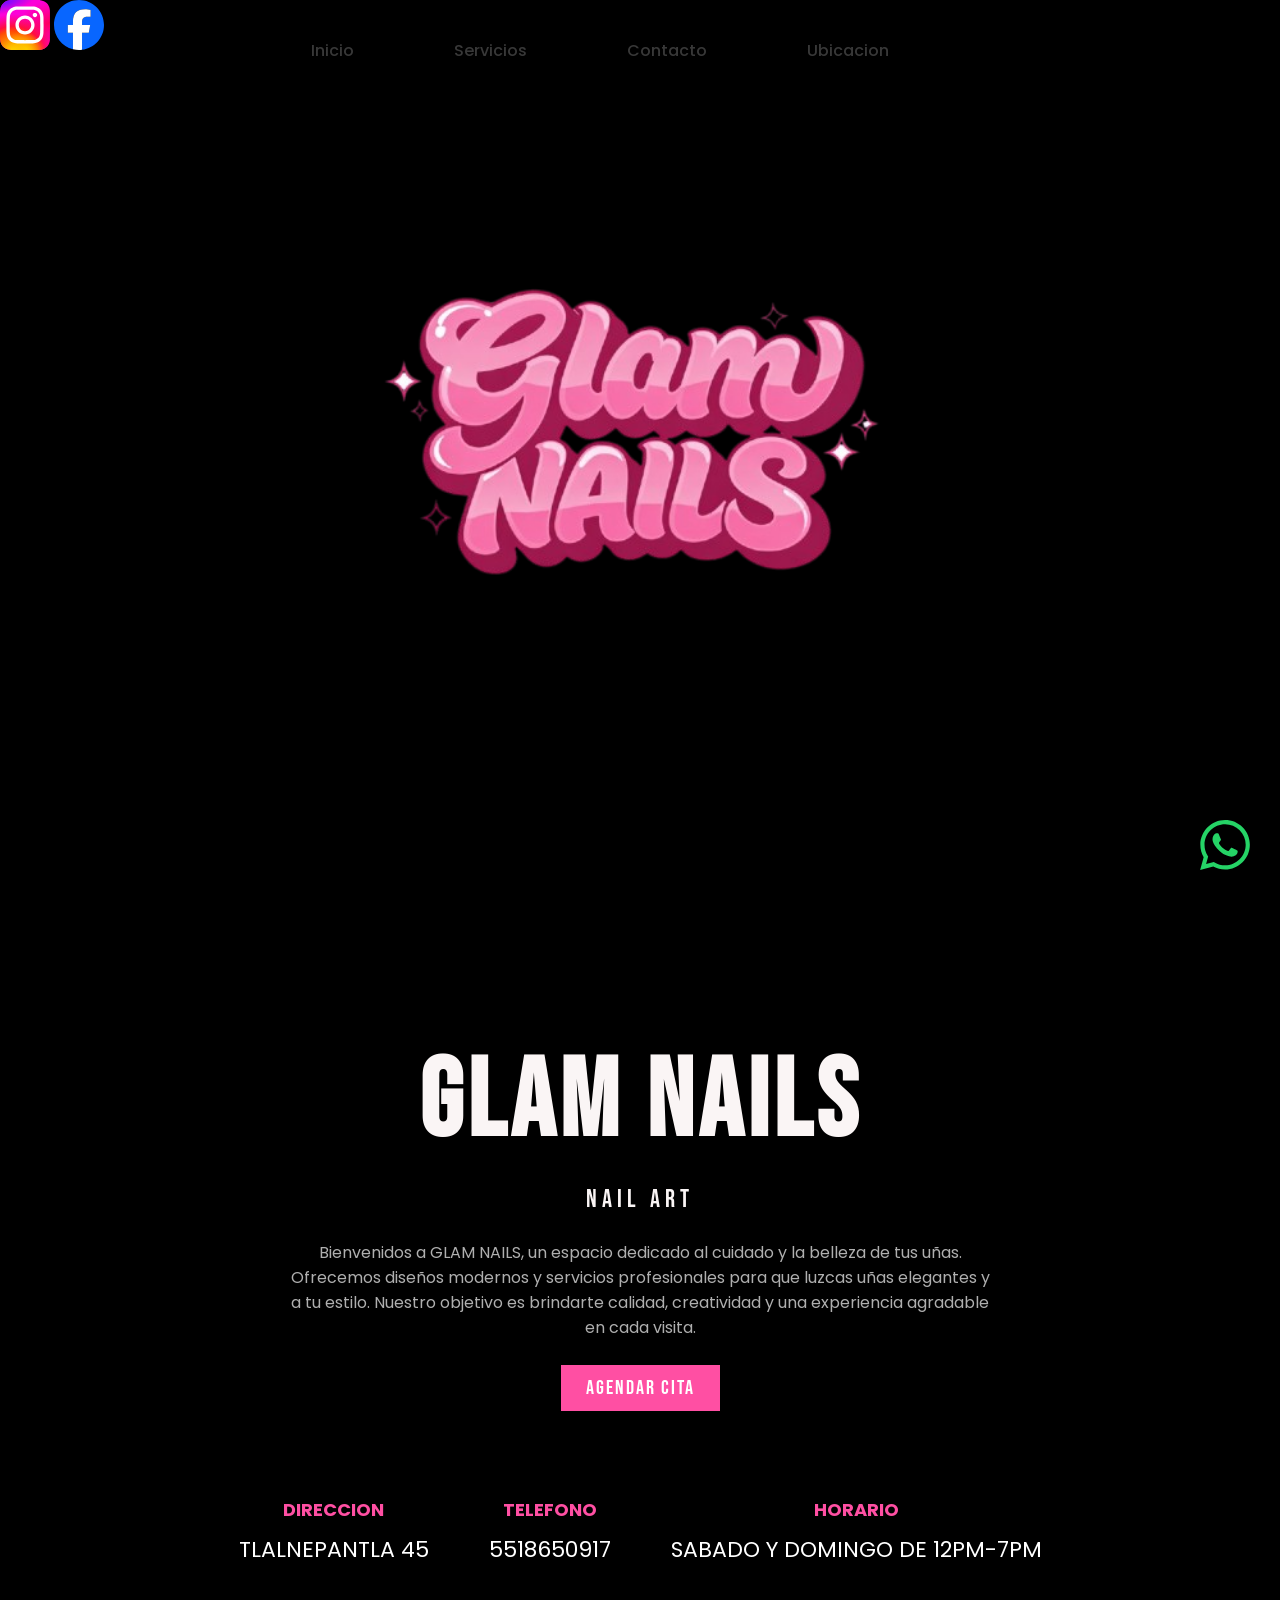
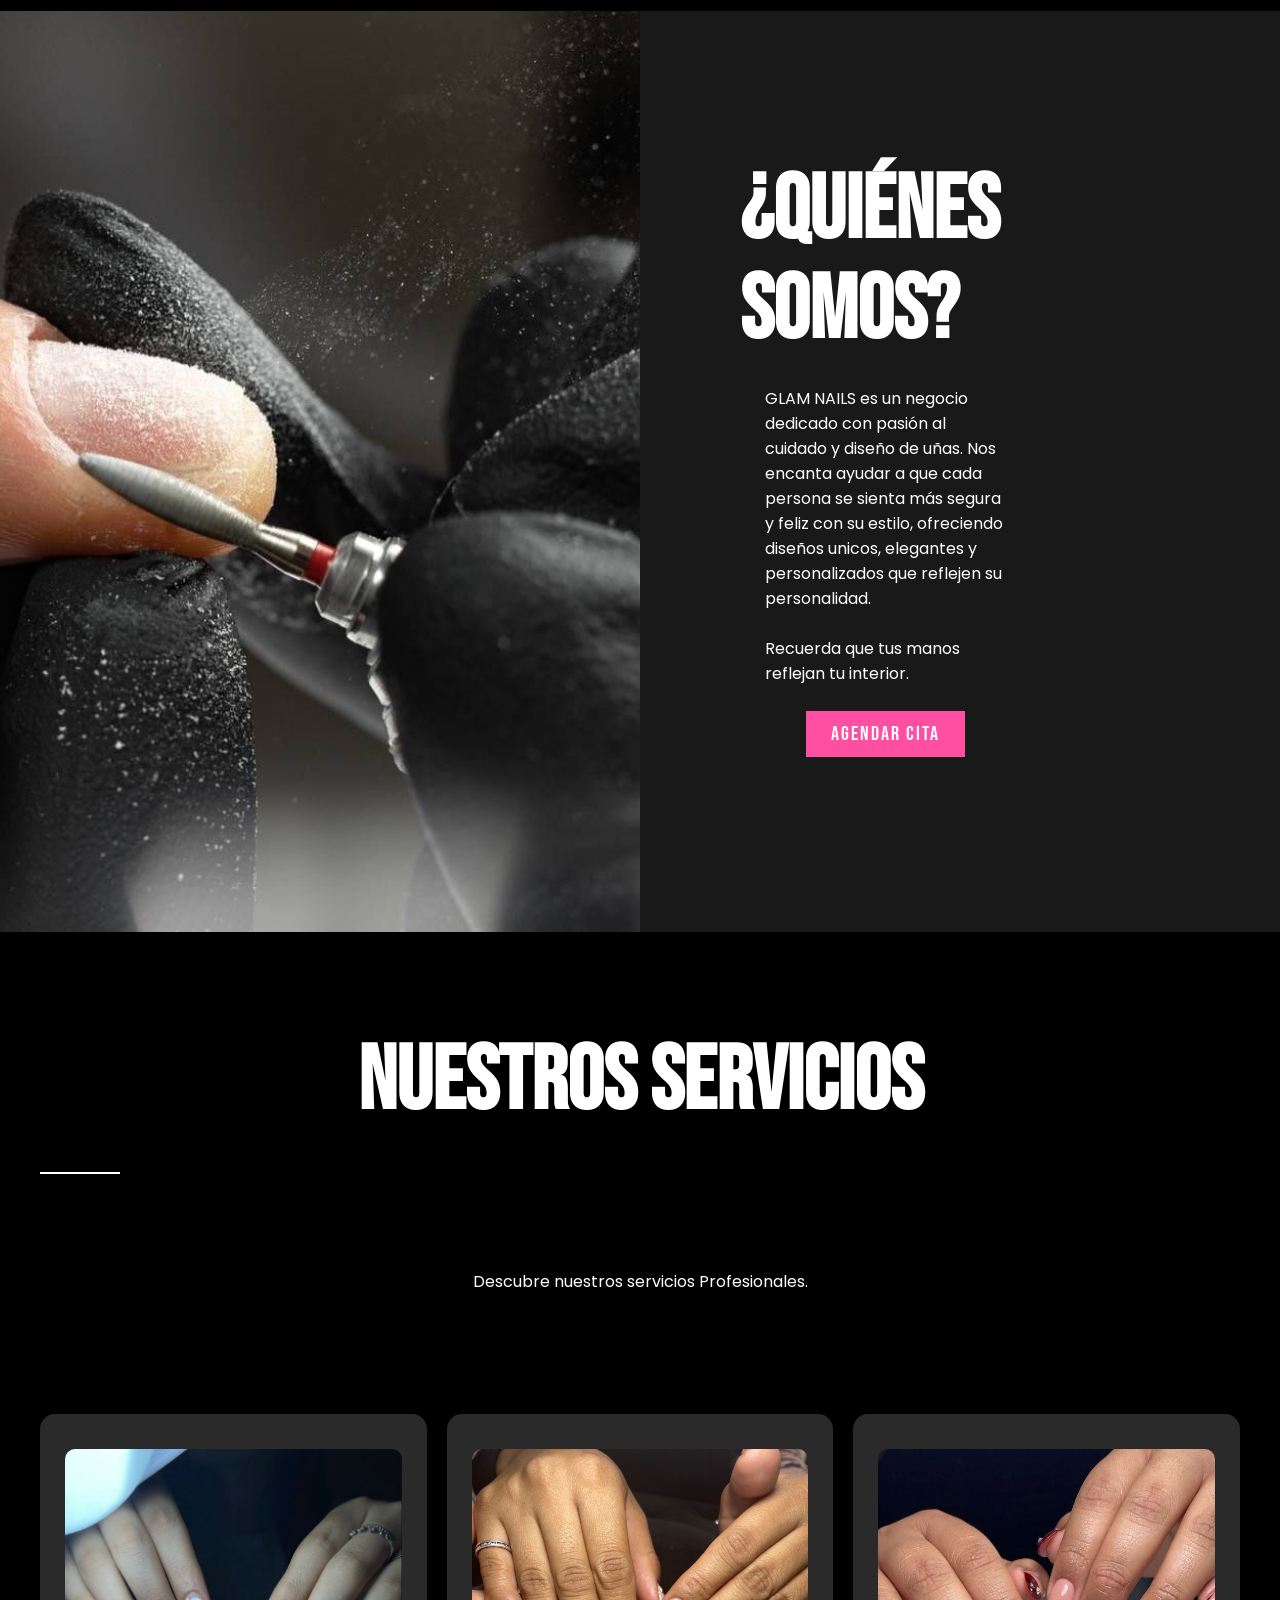
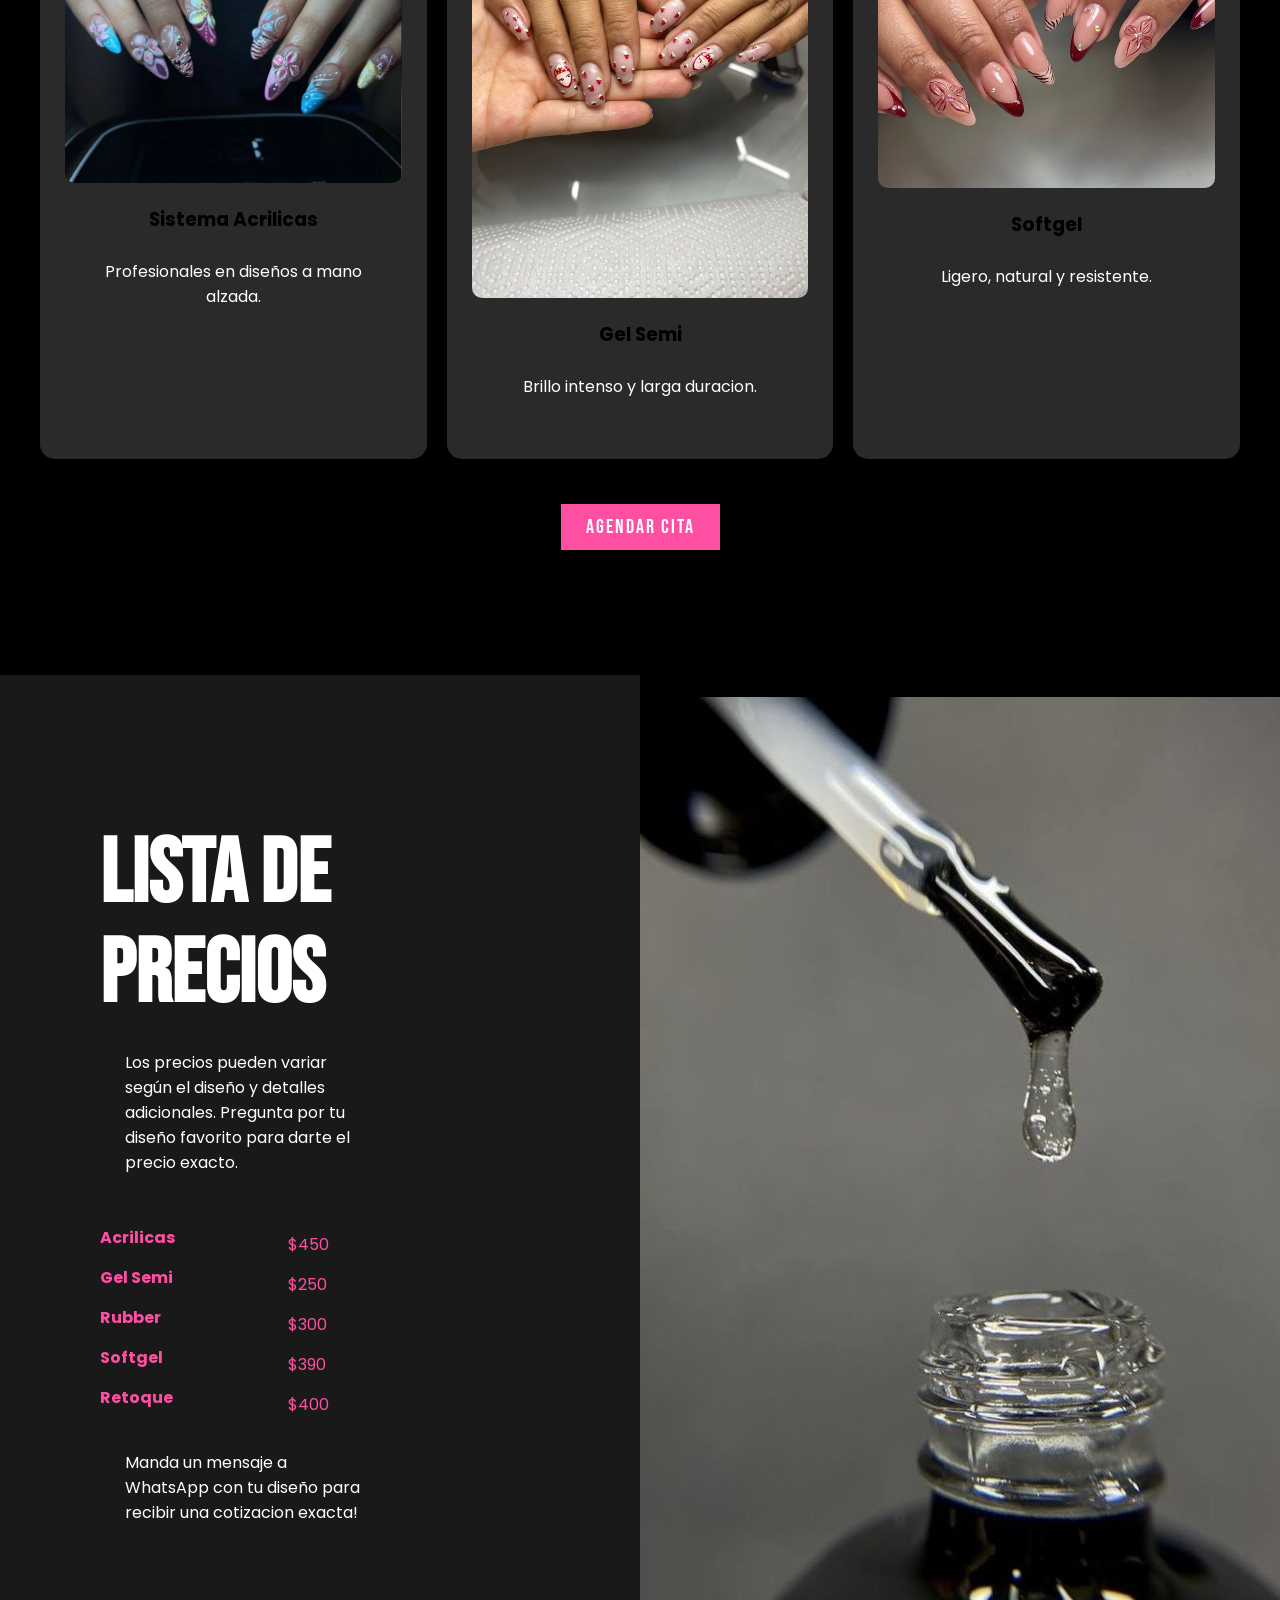
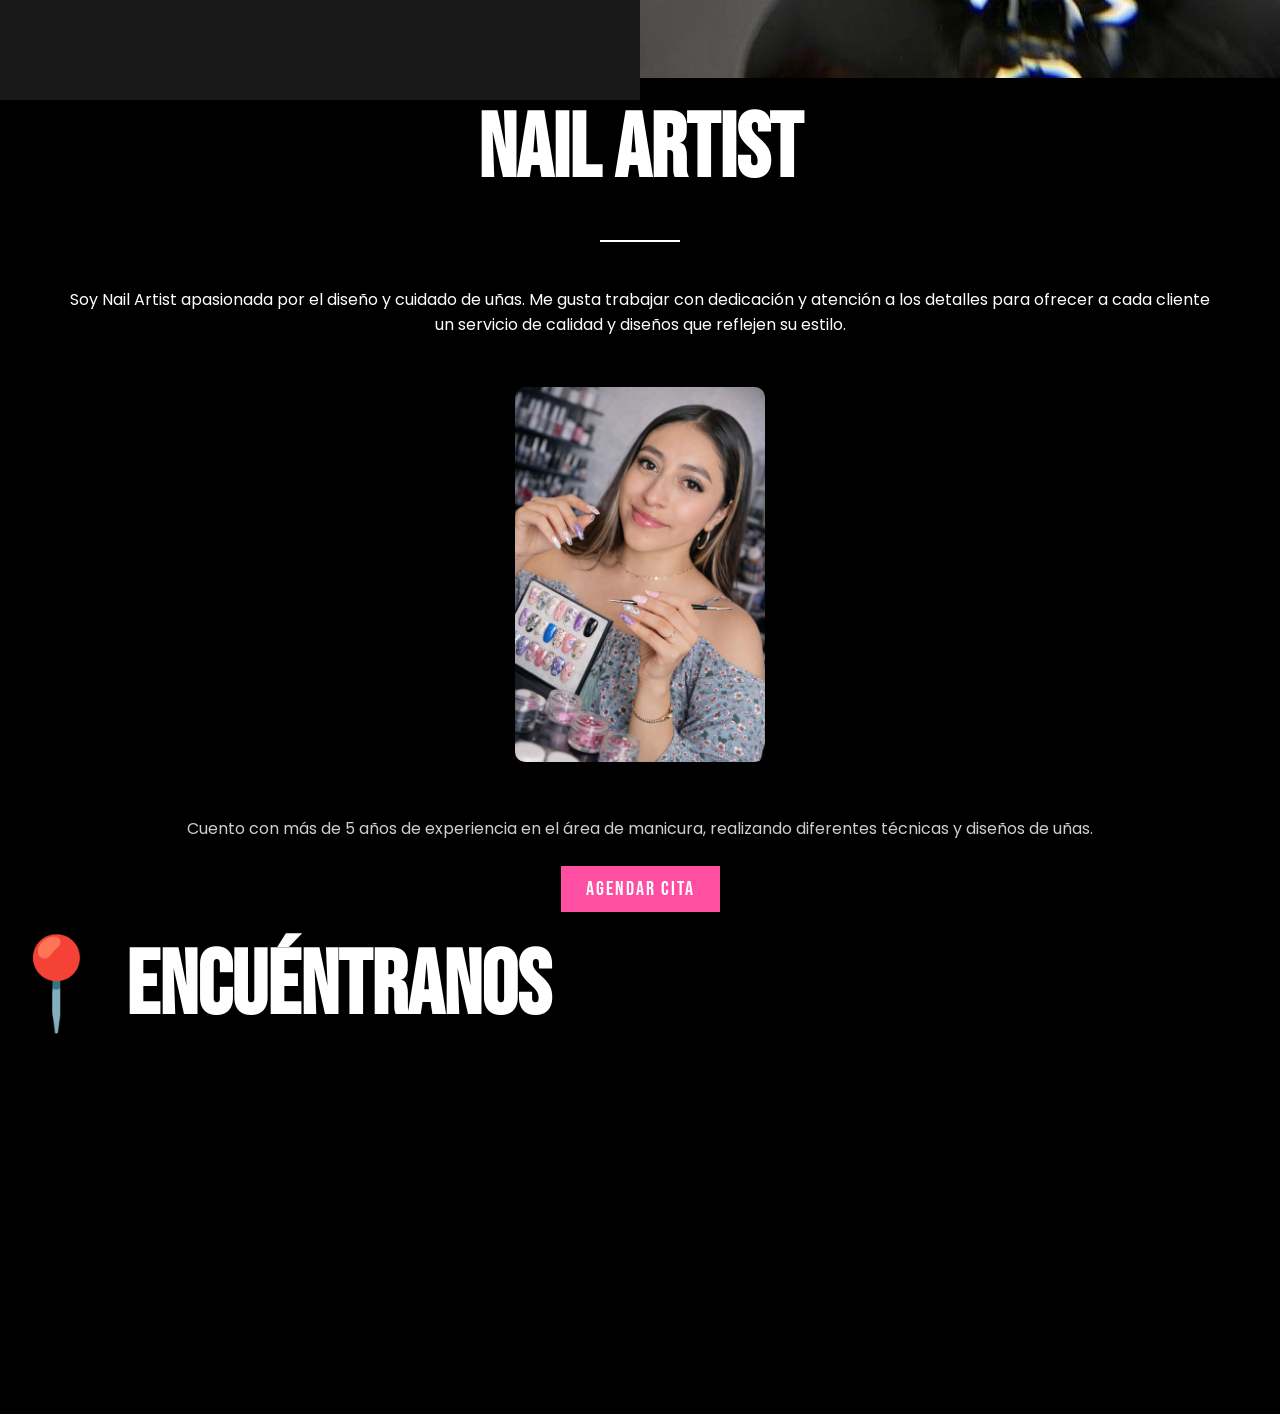
==== index.html @ a29d0cd9 "Add files via upload" ====
<!DOCTYPE html>
<html lang="es">
<head>
    <meta name="viewport" content="width=device-width, initial-scale=1.0">
    <meta charset="UTF-8">
    <meta http-equiv="X-UA-Compatible" content="IE=edge">
    <meta name="viewport" content="width=device-width, initial-scale=1.0">
    <title>GLAM NAILS</title>
    <link rel="stylesheet" href="style.css">
</head>
<body>

    <div class="redes-sociales">
    <a href="https://wa.me/525518650917?text=Hola%20quiero%20agendar%20cita" target="_blank">
        <svg fill="none" viewBox="0 0 360 362" width="50" height="50"><path fill="#25D366" fill-rule="evenodd" d="M307.546 52.566C273.709 18.684 228.706.017 180.756 0 81.951 0 1.538 80.404 1.504 179.235c-.017 31.594 8.242 62.432 23.928 89.609L0 361.736l95.024-24.925c26.179 14.285 55.659 21.805 85.655 21.814h.077c98.788 0 179.21-80.413 179.244-179.244.017-47.898-18.608-92.926-52.454-126.807v-.008Zm-126.79 275.788h-.06c-26.73-.008-52.952-7.194-75.831-20.765l-5.44-3.231-56.391 14.791 15.05-54.981-3.542-5.638c-14.912-23.721-22.793-51.139-22.776-79.286.035-82.14 66.867-148.973 149.051-148.973 39.793.017 77.198 15.53 105.328 43.695 28.131 28.157 43.61 65.596 43.593 105.398-.035 82.149-66.867 148.982-148.982 148.982v.008Zm81.719-111.577c-4.478-2.243-26.497-13.073-30.606-14.568-4.108-1.496-7.09-2.243-10.073 2.243-2.982 4.487-11.568 14.577-14.181 17.559-2.613 2.991-5.226 3.361-9.704 1.117-4.477-2.243-18.908-6.97-36.02-22.226-13.313-11.878-22.304-26.54-24.916-31.027-2.613-4.486-.275-6.91 1.959-9.136 2.011-2.011 4.478-5.234 6.721-7.847 2.244-2.613 2.983-4.486 4.478-7.469 1.496-2.991.748-5.603-.369-7.847-1.118-2.243-10.073-24.289-13.812-33.253-3.636-8.732-7.331-7.546-10.073-7.692-2.613-.13-5.595-.155-8.586-.155-2.991 0-7.839 1.118-11.947 5.604-4.108 4.486-15.677 15.324-15.677 37.361s16.047 43.344 18.29 46.335c2.243 2.991 31.585 48.225 76.51 67.632 10.684 4.615 19.029 7.374 25.535 9.437 10.727 3.412 20.49 2.931 28.208 1.779 8.604-1.289 26.498-10.838 30.228-21.298 3.73-10.46 3.73-19.433 2.613-21.298-1.117-1.865-4.108-2.991-8.586-5.234l.008-.017Z" clip-rule="evenodd"/></svg>
    </a>

<a href="https://www.instagram.com/glam.nails.bg/" target="_blank"> 
 <img src="instagram-icon.svg"alt="instagram" width="50px">
</a>

<a href="https://www.facebook.com/ByKarenbg" target="_blank">
    <img src="facebook-icon.svg" alt="facebook" width="50px">
</a>

</div>
    <header class="header" id="Inicio">

        <div class="menu container">

            <input type="checkbox" id="menu">
            <label for="menu" class="menu-label">
                 <img src="images/logokaren-removebg-preview.png" class="menu-icono" alt="menu">
            </label>
            <nav class="navbar">
         <ul>
             <li><a href="#Inicio">Inicio</a></li>
             <li><a href="#Servicios">Servicios</a></li>
             <li><a href="#Contacto">Contacto</a></li>
             <li><a href="#Ubicacion">Ubicacion</a></li>
         </ul>
    </nav>

</div>
</header>


        <div class="header-content container">
            <div class="header-txt">
             <h1> Glam Nails</h1>
             <span>Nail Art</span>
            <p>
                Bienvenidos a GLAM NAILS, un espacio dedicado al cuidado y la belleza de tus uñas. Ofrecemos diseños modernos y servicios profesionales para que luzcas uñas elegantes y a tu estilo. Nuestro objetivo es brindarte calidad, creatividad y una experiencia agradable en cada visita.
            </p>
           <a href="https://calendar.google.com/calendar/appointments/schedules/AcZssZ2-sfRr9LfxXzOxeEO2Qll8eMRjJ5p5fRqINnzmx35LXAB1HRcWh-mxhtF6InoUDEWgJ13DceYd?gv=true"
target="_blank"
class="btn-1">
Agendar cita
</a>

</a> 


        </div>
        <div class="header-info" >
        <div class="header-dir">
            <h3>Direccion</h3>
            <p>Tlalnepantla 45</p>
        </div>

        <div class="header-dir">
            <h3>Telefono</h3>
            <p>5518650917</p>
        </div>

        <div class="header-dir">
            <h3>Horario</h3>
            <p>Sabado y Domingo de 12pm-7pm</p>

        </div>
    </div>
</div>
</header>  


     <section class="Welcome">

        <div class="Welcome-1"></div>

         <div class="Welcome-2">

            <h2> ¿Quiénes somos?</h2>

            <p class="b1">
             GLAM NAILS es un negocio dedicado con pasión al cuidado y diseño de uñas. Nos encanta ayudar a que cada persona se sienta más segura y feliz con su estilo, ofreciendo diseños unicos, elegantes y personalizados

que reflejen su personalidad.
            </p>

            <p>
                Recuerda que tus manos reflejan tu interior.
            </p>

    <a href="https://calendar.google.com/calendar/appointments/schedules/AcZssZ2-sfRr9LfxXzOxeEO2Qll8eMRjJ5p5fRqINnzmx35LXAB1HRcWh-mxhtF6InoUDEWgJ13DceYd?gv=true"
target="_blank"
class="btn-1">
Agendar cita
</a>

    </div>

</section >


    <main class="services container" id="Servicios">

        <div class="services-txt">
            <h2>Nuestros servicios</h2>
            <hr>
            <p>
                Descubre nuestros servicios Profesionales.
            </p>
        </div>

         <div class="services-group">

             <div class="services-1">

                <img src="images/Acrilicas.jpeg" alt="Acrilicas">
                <h3>Sistema Acrilicas</h3>
                <p>
                    Profesionales en diseños a mano alzada.
                </p>
               

             </div> 

             <div class="services-2">

                <img src="images/gelsemi.jpeg" alt="Gel Semi">
                <h3>Gel Semi</h3>
                <p>
                 Brillo intenso y larga duracion.
                </p>
                

             </div> 

             <div class="services-3">

                <img src="images/softgel.jpeg" alt="Softgel">
                <h3>Softgel</h3>
                <p>
                    Ligero, natural y resistente.
                </p>
                

             </div> 
        </div>
 <a href="https://calendar.google.com/calendar/appointments/schedules/AcZssZ2-sfRr9LfxXzOxeEO2Qll8eMRjJ5p5fRqINnzmx35LXAB1HRcWh-mxhtF6InoUDEWgJ13DceYd?gv=true"
target="_blank"
class="btn-1">
Agendar cita
</a>



</main>


    <section class="prices">

        <div class="prices-1">
            <h2>Lista de Precios</h2>
            <p>
                Los precios pueden variar según el diseño y detalles adicionales. Pregunta por tu diseño favorito para darte el precio exacto.
            </p>

            <table>
                <tbody>
                    <tr>
                        <th>Acrilicas</th>
                        <td> $450 </td>
                    </tr>
                    <tr>
                        <th>Gel Semi</th>
                        <td> $250 </td>
                    </tr>
                    <tr>
                        <th>Rubber</th>
                        <td> $300 </td>
                    </tr>
                    <tr>
                        <th>Softgel</th>
                        <td> $390 </td>
                    </tr>
                    <tr>
                        <th>Retoque</th>
                        <td> $400 </td>
                    </tr>
                </tbody>
            </table>
           <p> Manda un mensaje a WhatsApp con tu diseño para recibir una cotizacion exacta!</p>
        </div>

        <div class="prices-2"></div>

   </section>



     <section class="Personal container">
      <div class="personal-txt" id="Ubicacion">
         <h2>Nail Artist</h2>
         <hr>
         <p>
            Soy Nail Artist apasionada por el diseño y cuidado de uñas. Me gusta trabajar con dedicación y atención a los detalles para ofrecer a cada cliente un servicio de calidad y diseños que reflejen su estilo.
         </p>

      </div>

      <div class="Nail-Artist-group">

         <div class="personal-1">
            <img src="images/Karen.jpeg" alt="">
            <h3>Lorem</h3>
            <p>
                Cuento con más de 5 años de experiencia en el área de manicura, realizando diferentes técnicas y diseños de uñas.
            </p>
         </div> 
      
      <a href="https://calendar.google.com/calendar/appointments/schedules/AcZssZ2-sfRr9LfxXzOxeEO2Qll8eMRjJ5p5fRqINnzmx35LXAB1HRcWh-mxhtF6InoUDEWgJ13DceYd?gv=true"
target="_blank"
class="btn-1">
Agendar cita
</a>

 
   </section id="Ubicacion">
<h2>📍 Encuéntranos</h2>

<div class="mapa">

<iframe
src="https://www.google.com/maps/embed?pb=!1m18!1m12!1m3!1d15042.083638012364!2d-99.12363564309213!3d19.519237389068547!2m3!1f0!2f0!3f0!3m2!1i1024!2i768!4f13.1!3m3!1m2!1s0x85d1f9f9bc04bc7f%3A0xda1fd783da641ef7!2sCafe%20Internet%20Pineaple!5e0!3m2!1ses!2smx!4v1779151618064!5m2!1ses!2smx"
width="100%"
height="300"
style="border:0; border-radius:15px;"
allowfullscreen=""
loading="lazy"
referrerpolicy="no-referrer-when-downgrade">
</iframe>

</div>
</div>
   
            Sigue mis Redes Sociales
        </p>   
     </div>
   </footer>



</body>
</html>
---- style.css ----
@import url('https://fonts.googleapis.com/css2?family=Poppins:wght@400;500;600;700;800&display=swap');
@import url('https://fonts.googleapis.com/css2?family=Bebas+Neue&display=swap');

/* font-family: "Bebas Neue", cursive;*/

    svg{
        position: fixed;
        bottom: 30px;
        right: 30px;
        transition: .3s ease;
        z-index: 2000;

    }
    svg:hover{
        transform: translateY(-4px);


    }
    .redes-sociales img{
    position: relative;
    z-index: 3000;
    cursor: pointer;
}



.menu {
    position: fixed;
    top: 0;
    left: 0;
    width: 100%;
    background: transparent; 
    display: flex;
    justify-content: center;
    align-items: center;
    padding: 20px 0px;
    z-index: 1000;
}


.logo {
    font-size: 24px;
    font-weight: 800;
    color: #ffd700;
    text-transform: uppercase;
}


.navbar ul {
    display: flex;
    gap: 30px;
}


.navbar ul li a {
    color: #7777;
    text-decoration: none;
    margin: 0 15px;
    font-weight: 500;
    transition: 0.3s;
}


.navbar ul li a:hover {
    color: #ff4fa3;
    color:#ff4fa3
}


*{
  margin: 0;
  padding: 0;
  box-sizing: border-box;
  text-decoration: none;
  list-style: none;
}

body {
  font-family: "Poppins", sans-serif;
  background-color: #000000
 

}

.container {
    max-width: 1200px;
    margin: 0 auto;
}

.header {
    margin-top: 80px;
    position: relative;
    background-image: url(images/logokaren-removebg-preview.png);
    background-position: center top;
    background-repeat: no-repeat;
    background-size: 50%;
    min-height: 100vh;
    display: flex;
    align-items: center;

    /* ANIMACIÓN */
    transition: background-size 0.5s ease;
}

/* EFECTO AL PASAR EL MOUSE */
.header:hover {
    background-size: 55%;
}

/* EFECTO PARA IMÁGENES */
.header img {
    transition: transform 0.4s ease;
}

.header img:hover {
    transform: scale(1.05);
}


.menu .navbar ul li {
    padding: 18px 20px;
    color: #f4f6fa;
    display: block;
}


#menu {
    display: none;
}

.menu-icono {
    width: 25px;
}

.menu label {
    cursor: pointer;
    display: none;
}

.header-info {
    display: flex;
    justify-content: center;
    gap: 60px;
    padding: 40px 20px;
    text-align: center;
}



.header-dir h3 {
    color: #ff4fa3;
    font-size: 18px;
    margin-bottom: 10px;
    text-transform: uppercase;
}

.header-txt {
    text-align: center;
    margin-bottom: 45px;
}

.header-txt h1, 
.header-txt span,
.header-txt h3 {
    font-size:110px;
    letter-spacing: 5px;
    text-transform:uppercase ;
    font-family: "Bebas Neue", cursive;
    color: rgb(250, 245, 245);
    margin-bottom: 15px;
}

.header-txt span {
    font-size: 25px;
}

.header-txt p {
    color: #afafaf;
    padding: 0 250px;
    margin: 25px 0;
}

.btn-1 {
    display: block;
    width: fit-content;
    margin: 25px auto;
    padding: 11px 25px;
    background-color: #ff4fa3;
    color: #FFFFFF;
    text-transform: uppercase;
    letter-spacing: 2px;
    font-size: 20px;
    font-family: 'Bebas Neue', cursive;
    border: 0;
}

.btn-1:hover {
    background-color: #ff4fa3;
}

/* BOTON AGENDAR CITA */

.btn-glam{
display:inline-block;
padding:14px 30px;
background:linear-gradient(45deg,#ff4da6,#ff99cc);
color:white;
font-size:18px;
font-weight:bold;
text-decoration:none;
border-radius:30px;
box-shadow:0 5px 15px rgba(255,0,128,0.4);
transition:all 0.3s ease;
}

.btn-glam:hover{
transform:scale(1.08);
box-shadow:0 8px 20px rgba(255,0,128,0.6);
}


.header-dir {
   color: white;
    text-align: center
  
}


.header-dir p {
    font-size: 22px;
    color: #FFFFFF;
    text-transform: uppercase;
    margin: 5px 0;
}

.Welcome {
    display: flex;
}

.Welcome-1 {
    background-image: url(images/manicure.jpg);
    background-position: center center;
    background-repeat: no-repeat;
    background-size: cover;
    width: 50%;

}

.Welcome-2{
    width: 50%;
    padding: 150px 250px 150px 100px;
    background-color: #191919; 
}

h2 {
    font-size: 90px;
    line-height: 100px;
    color: #FFFFFF;
    text-transform:uppercase; 
    font-family: "Bebas Neue", cursive;
    margin-bottom: 20px;
    
}

p{
    font-size: 16px;
    color: #FFFFFF;
    margin: 25px;
}
.b1 {
    color: #FFFFFF;
}

.services {
    padding: 100px 0;
    text-align: center;
}

.services-txt{
    display: flex;
    flex-direction:column;
}

hr{
    border: 1px solid #FFFFFF;
    width: 80px;
    margin: 20px 0;
}

.services-txt p{
    padding: 50px 150px;
}

.services-group {
    display: flex;
    justify-content: space-between;
    gap: 20px;
    margin: 45px 0;
}

.services-1,
.services-2,
.services-3 {
    background-color: #2a2a2a;
    padding: 35px 25px;
    border-radius: 15px;
    flex: 1;
}

.services-1 img,
.services-2 img,
.services-3 img{
    width: 100%;
    border-radius: 10px;
    margin-bottom: 15px;
    transition: transform 0.4s ease;
}

.services-1  img:hover,
.services-2 img:hover,
.services-3 img:hover{
    transform: scale(1.08);
}   
   

.services-1 a,
.services-2 a,
.services-3 a {
    color: #FFFFFF;
    font-size: 16px;
}

.prices{
    display: flex;
}

.prices-1{
    width: 50%;
    padding: 150px 250px 150px 100px;
    background-color: #191919;
}

table {
    margin: 50px 0;
    width: 100%;
    text-align: left;
    border-collapse: collapse;
    margin-bottom: 20px;
}

th {
    color: #ff4fa3;
    padding-bottom: 15px;
}

td{
    color: #ff4fa3;
}
.prices-2{
    background-image: url(images/top.jpg);
    background-position: center center;
    background-repeat: no-repeat;
    width: 50%;
}

.personal{
    padding:  100px 0;
    text-align: center;
}

.personal-txt{
    display: flex;
    flex-direction: column;
    align-items: center;
    text-align: center;
    margin-bottom: 25px;
}

.personal-1 img{
    display: block;
    margin: 0 auto;
    width: 250px;
    border-radius: 10px;
    transition: transform 0.4s ease;
}

personal-1 img:hover{
    transform: scale(1.1);
}

.personal-1 p{
    padding: 0 50px;
    text-align: center;
    color: #cfcfcf;
    line-height: 1.6;
}

.footer-bg{
    background-image: url(images/fondo.jpg);
    background-position: center center;
    background-repeat: no-repeat;
    background-size: cover;
    text-align: center;
    padding: 100px 0;
}

.form{
    display: flex;
    flex-direction: column;
    align-items: center;
}

.campo-1{
    margin-bottom: 15px;
}

.campo {
    margin: 5px;
    padding: 20px 15px;
    width: 250px;
    background-color: #191919;
    border: 1px solid #afafaf;
    outline: none;
    border-radius: 10px;
    color: #FFFFFF;
    font-size: 14px;
}

textarea{
    width: 520px !important;
}

.footer-txt{
    text-align: center;
    padding: 10px;
    background-color: #1f1f1f;
}
@media(max-width:991px) {
    .menu{
        padding: 20px;
    }
    .menu label {
        display: initial;
    }
    .menu .navbar{
        position: absolute;
        top: 100%;
        left: 0;
        right: 0;
        background-color: #191919;
        display: none;
    }

    .menu .navbar ul li {
        width: 100%;
    }
#menu:checked~ .navbar{
    display: initial;
}

.header{
    min-height: 0;
}

.header-content {
    padding: 80px 30px 50px 30px;
}
.header-txt{
    margin-bottom: 15px;
}

.header-txt h1 {
    font-size: 90px;
}

.header-txt p {
    padding: 0;
    margin: 15px 0;
}

.header-dir{
    flex-direction: column;
}
.dir p{
    font-size: 18px;
}

.Welcome{
    flex-direction: column;
}
.Welcome-1{
    display: none;
}
.Welcome-2{
    width: 100%;
    padding: 30px;
    text-align: center;
}
h2{
    font-size: 70px;
    line-height: 80px;
}
p{
    margin: 15px 0;
}

.services{
    padding: 30px;
}
.services-txt p{
    padding: 0;
}

.services-group{
    flex-direction: column;
    margin: 0;
}

.services-1{
    margin: 0 0 20px 0;
}
.prices{
    flex-direction: column;
}
.prices-1 {
    width: 100%;
    padding: 30px;
    text-align: center;
}
table{
    margin: 25px 0 0 0;
}
.prices-2 {
    display:none;
}
.personal{
    padding: 30px;
}
.personal-group{
    flex-direction: column;
    margin-bottom: 0;
}
.personal-1{
    margin-bottom: 25px;
}
.footer-bg{
    padding: 30px;
}
textarea{
    width: 250px !important;
}
.mapa{
max-width:700px;
margin:auto;
margin-top: 40px;
}
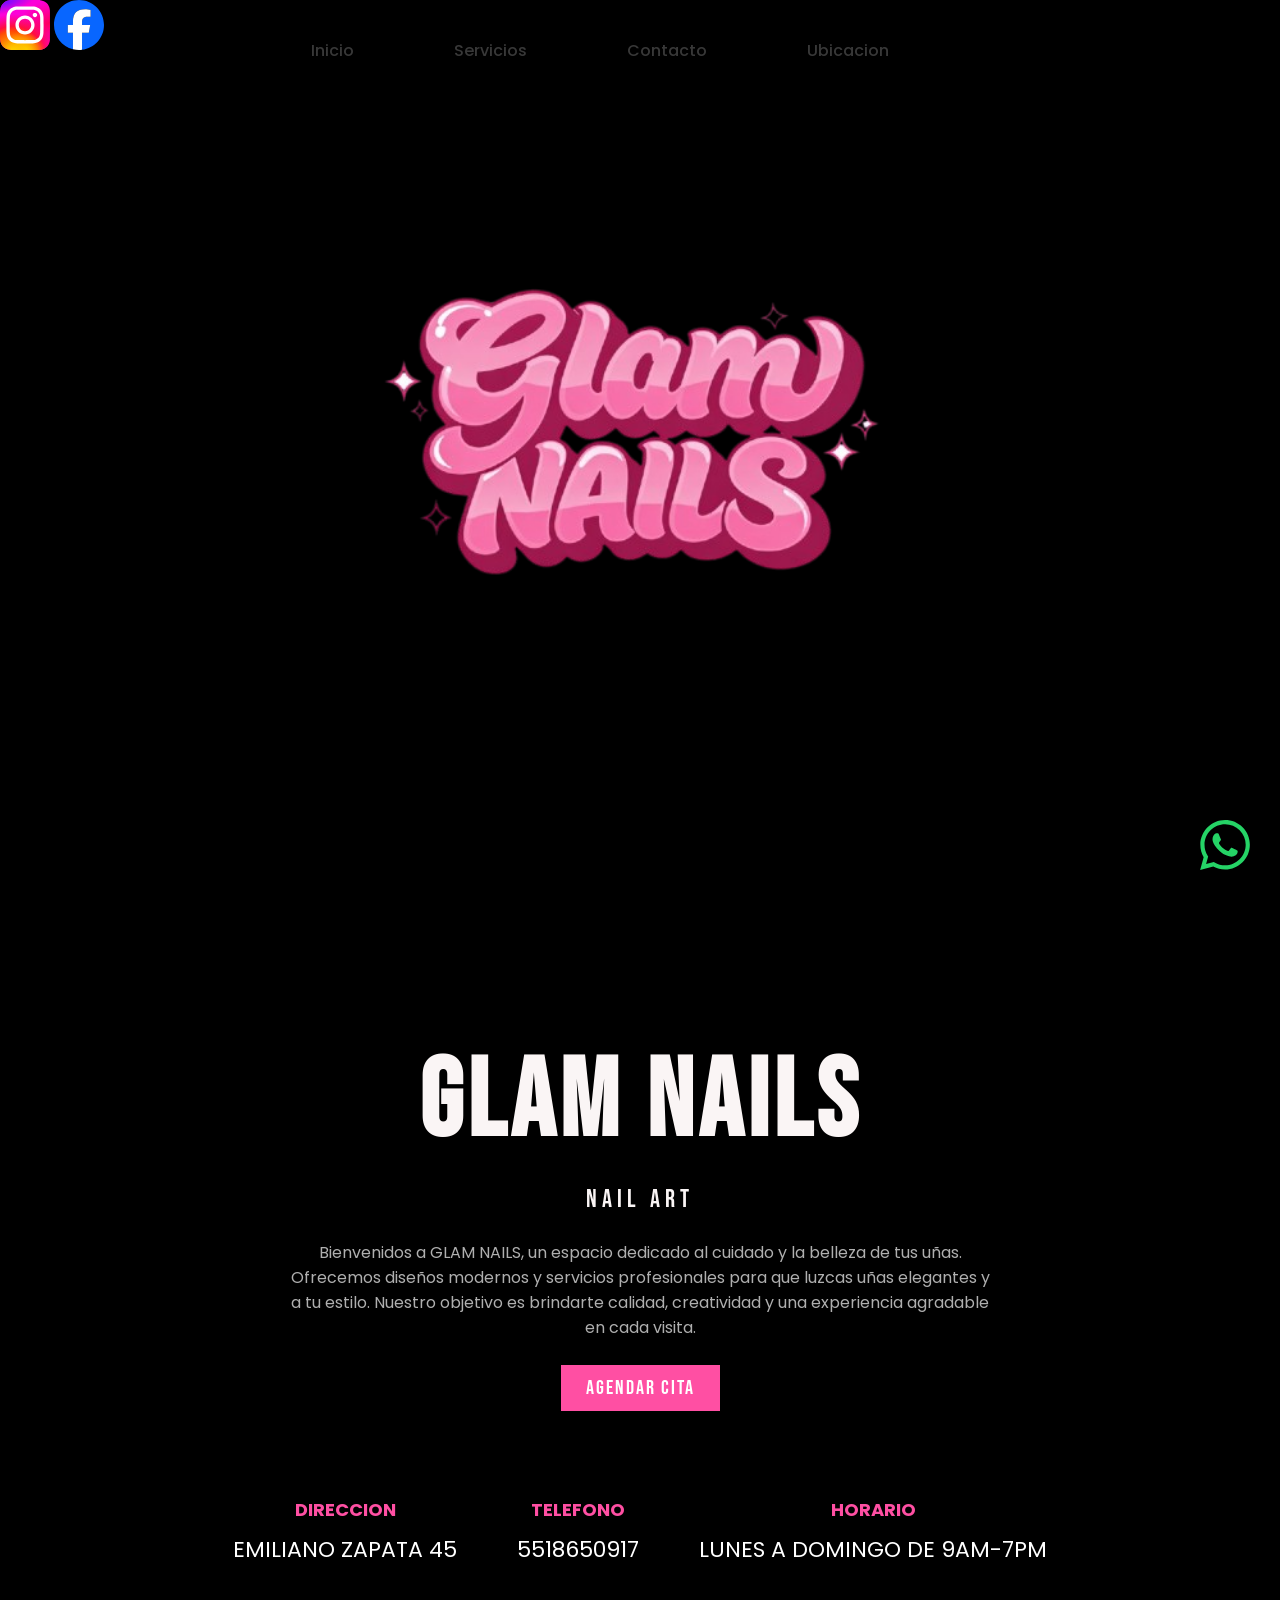
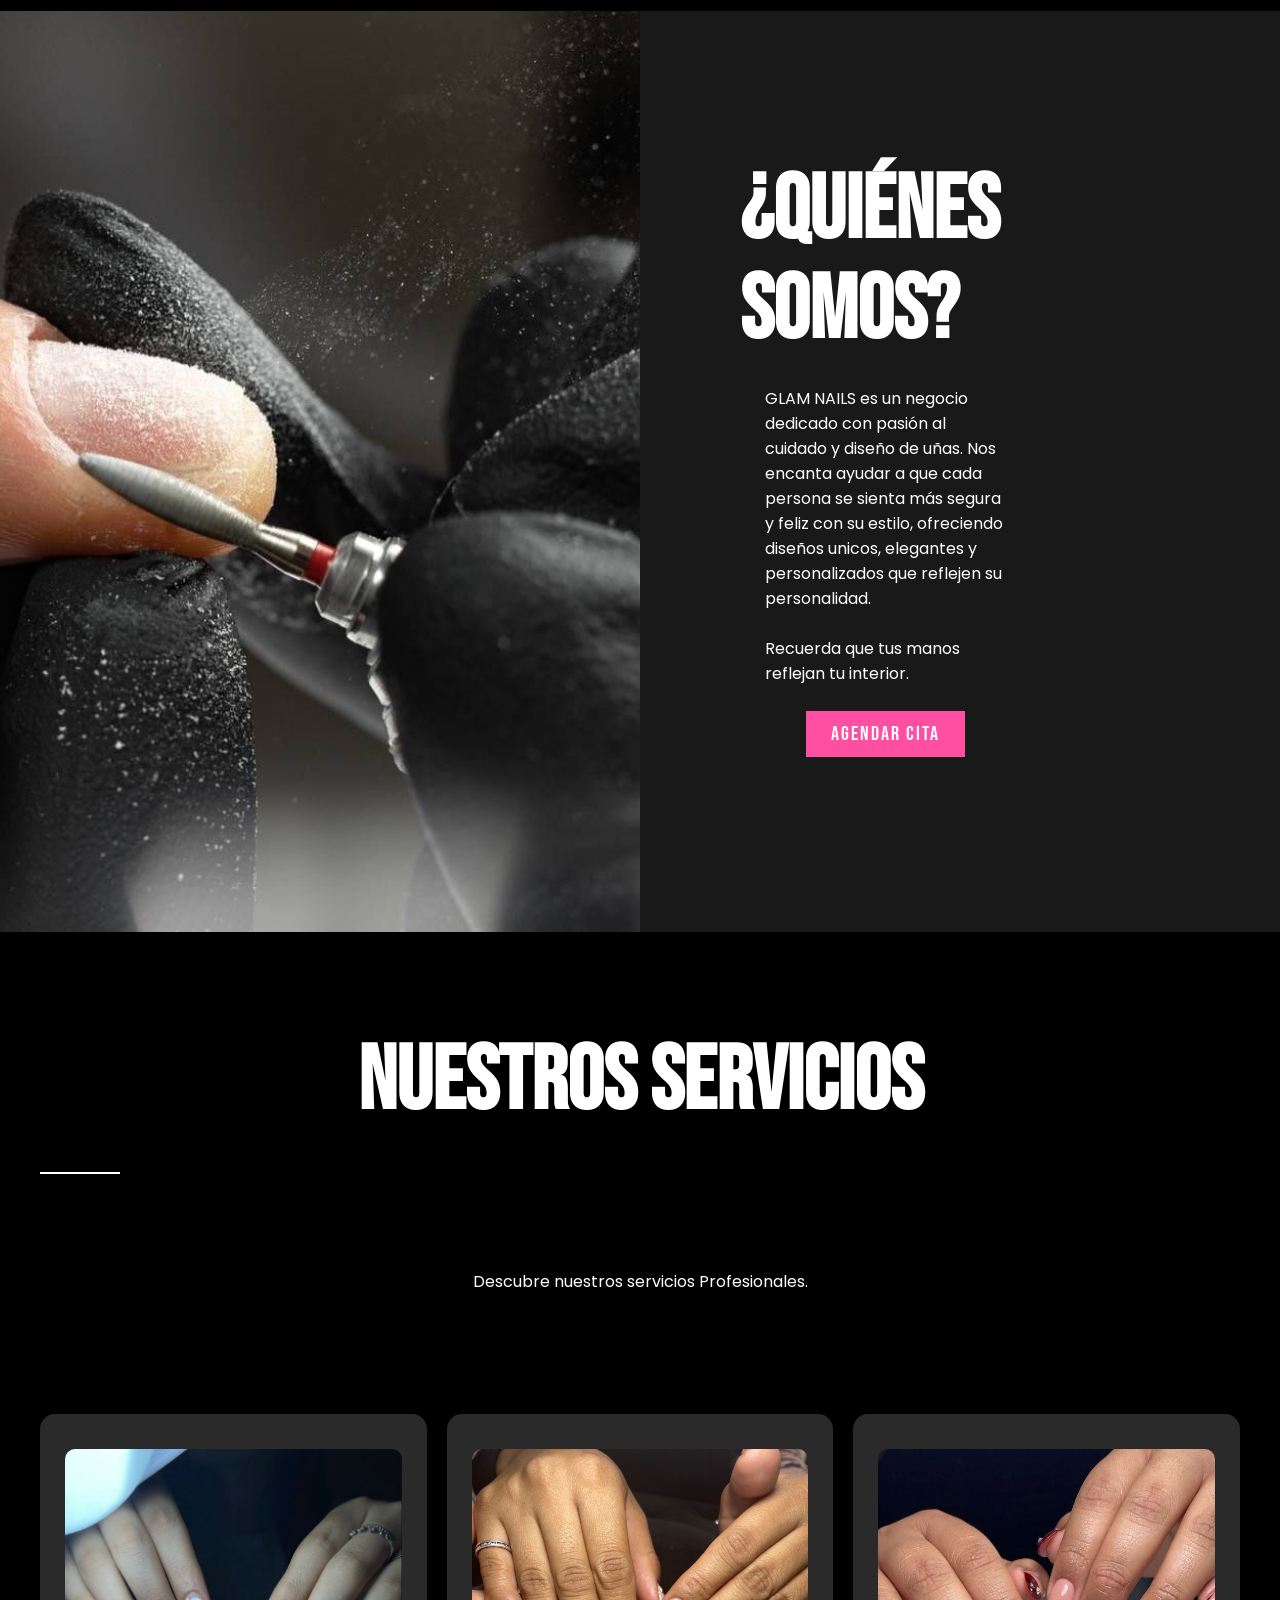
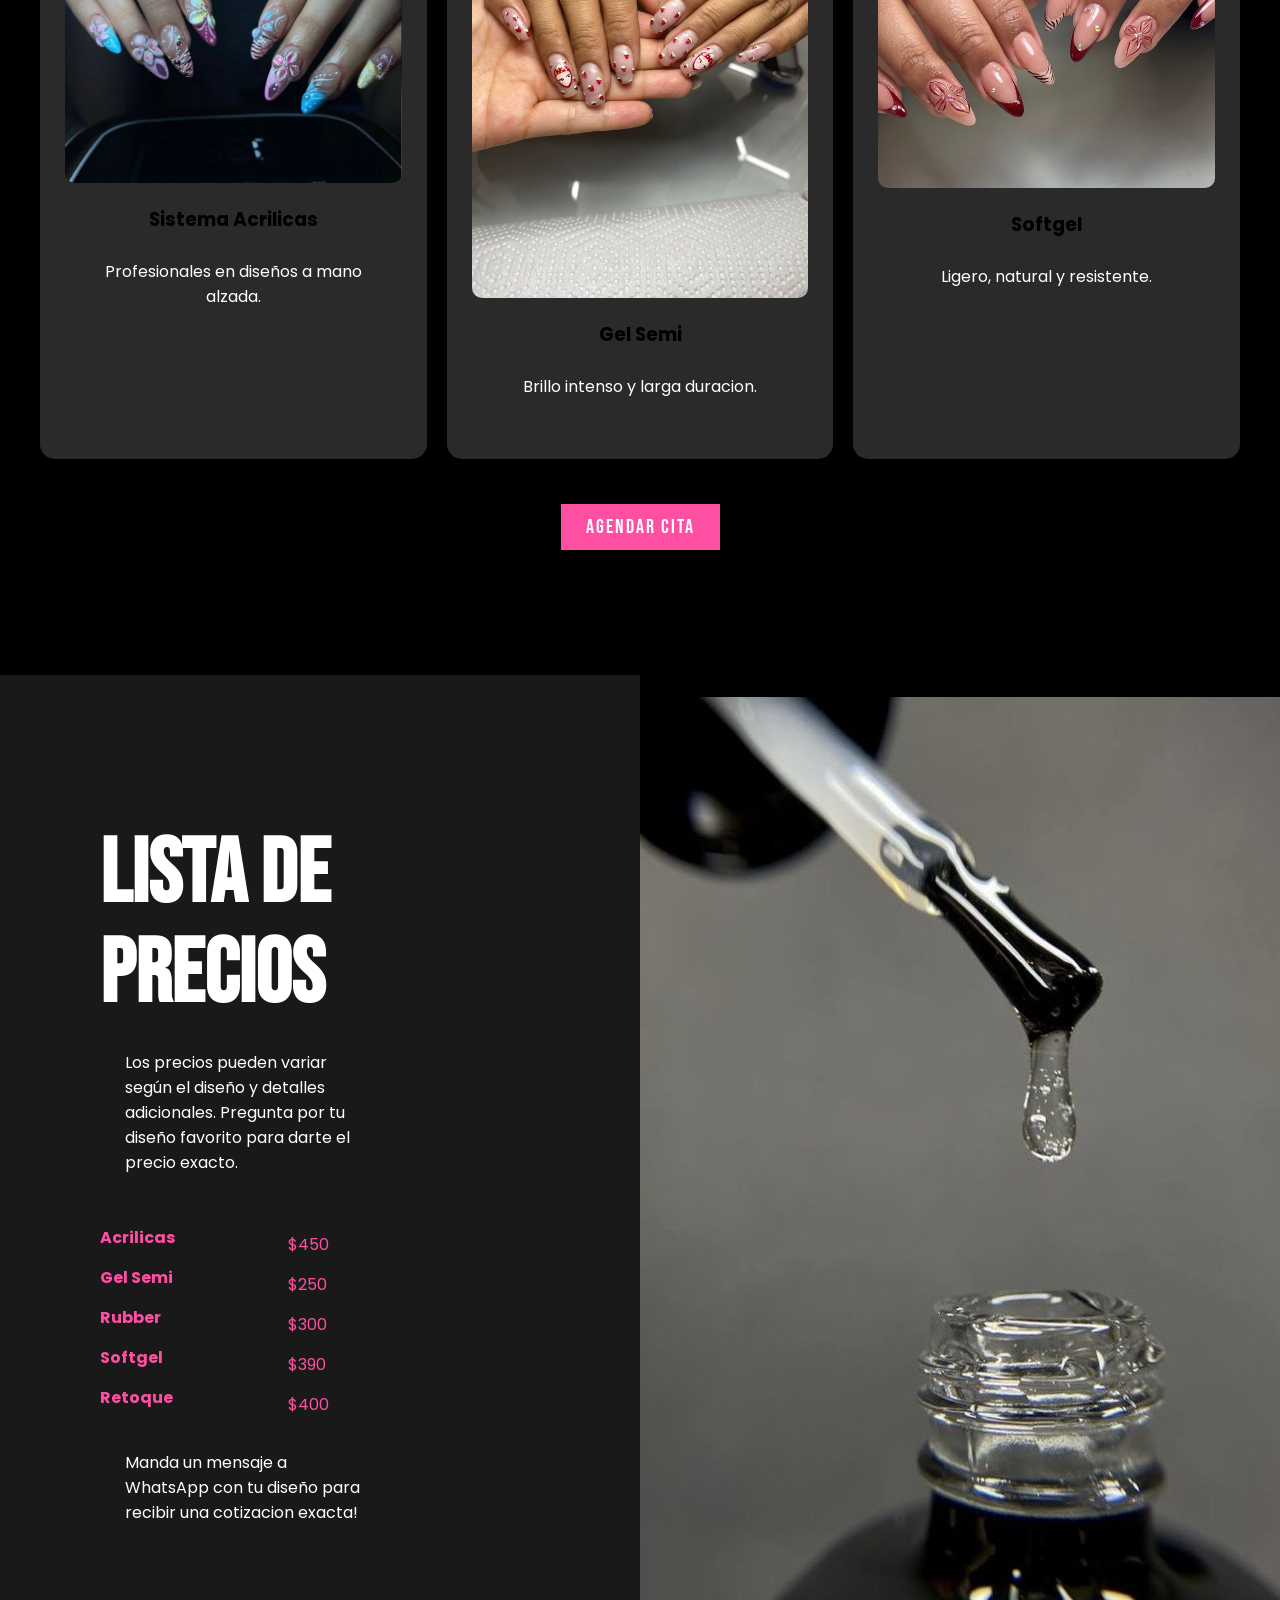
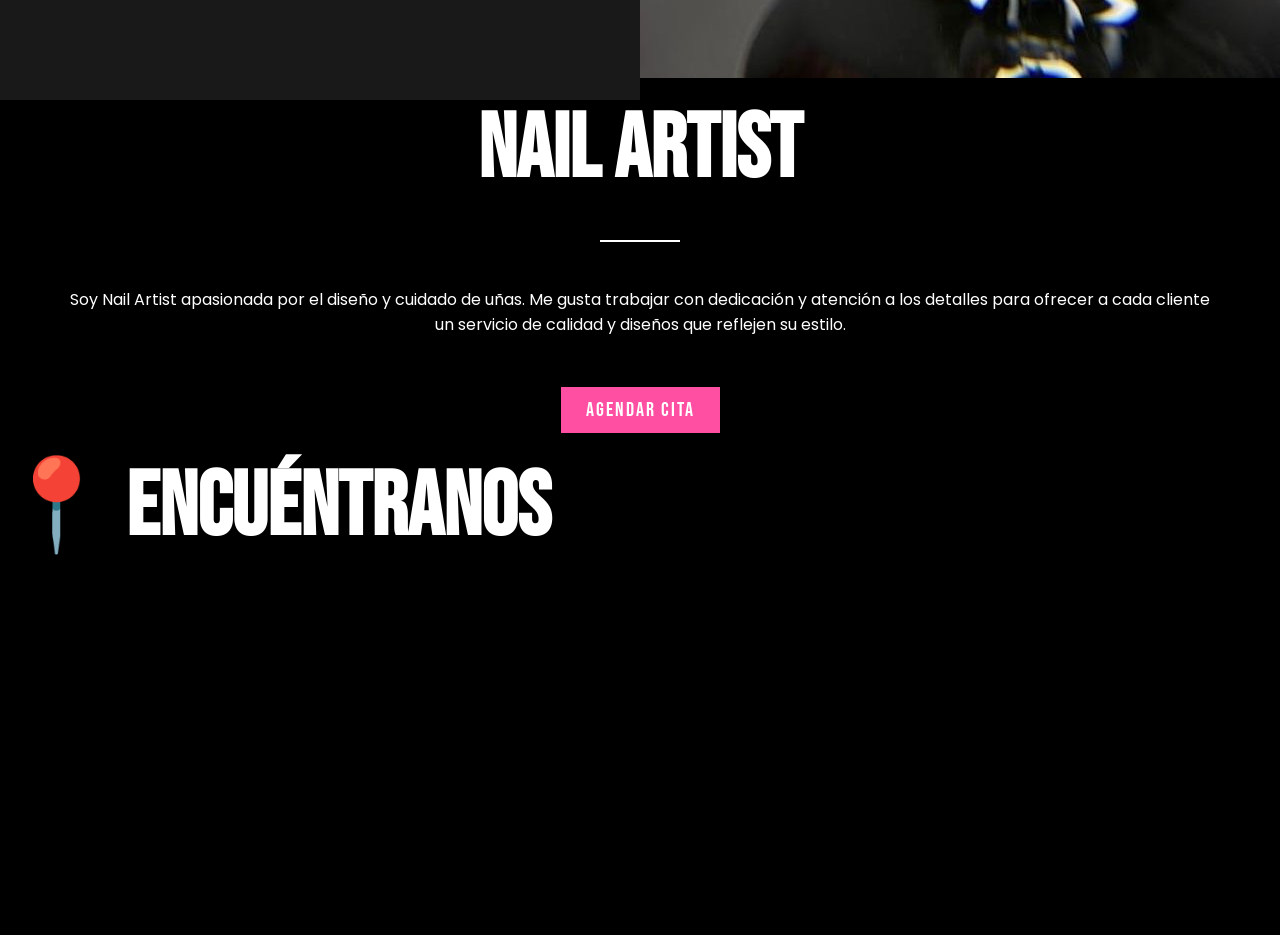
==== commit 0e279bf2: "Add files via upload" ====
--- a/index.html
+++ b/index.html
@@ -65,7 +65,7 @@
         <div class="header-info" >
         <div class="header-dir">
             <h3>Direccion</h3>
-            <p>Tlalnepantla 45</p>
+            <p>Emiliano Zapata 45</p>
         </div>
 
         <div class="header-dir">
@@ -75,7 +75,7 @@
 
         <div class="header-dir">
             <h3>Horario</h3>
-            <p>Sabado y Domingo de 12pm-7pm</p>
+            <p>Lunes a Domingo de 9am-7pm</p>
 
         </div>
     </div>
@@ -101,7 +101,7 @@
                 Recuerda que tus manos reflejan tu interior.
             </p>
 
-    <a href="https://calendar.google.com/calendar/appointments/schedules/AcZssZ2-sfRr9LfxXzOxeEO2Qll8eMRjJ5p5fRqINnzmx35LXAB1HRcWh-mxhtF6InoUDEWgJ13DceYd?gv=true"
+    <a href="https://calendar.app.google/k2h44qn8hdjH2Eh39"
 target="_blank"
 class="btn-1">
 Agendar cita
@@ -219,16 +219,7 @@
 
       </div>
 
-      <div class="Nail-Artist-group">
-
-         <div class="personal-1">
-            <img src="images/Karen.jpeg" alt="">
-            <h3>Lorem</h3>
-            <p>
-                Cuento con más de 5 años de experiencia en el área de manicura, realizando diferentes técnicas y diseños de uñas.
-            </p>
-         </div> 
-      
+   
       <a href="https://calendar.google.com/calendar/appointments/schedules/AcZssZ2-sfRr9LfxXzOxeEO2Qll8eMRjJ5p5fRqINnzmx35LXAB1HRcWh-mxhtF6InoUDEWgJ13DceYd?gv=true"
 target="_blank"
 class="btn-1">
--- a/style.css
+++ b/style.css
@@ -555,3 +555,245 @@
 margin-top: 40px;
 }
     
+
+}
+
+/* Ajustes de lectura y distribución para teléfonos */
+@media (max-width: 700px) {
+    html,
+    body {
+        width: 100%;
+        overflow-x: hidden;
+    }
+
+    .menu {
+        justify-content: flex-start;
+        padding: 12px 18px;
+        background: rgba(25, 25, 25, 0.96);
+    }
+
+    .menu label {
+        display: block;
+    }
+
+    .menu .navbar {
+        top: 100%;
+        background: #191919;
+    }
+
+    .navbar ul {
+        display: flex;
+        flex-direction: column;
+        gap: 0;
+    }
+
+    .menu .navbar ul li {
+        width: 100%;
+        padding: 0;
+    }
+
+    .navbar ul li a {
+        display: block;
+        margin: 0;
+        padding: 14px 20px;
+        color: #ffffff;
+    }
+
+    .header {
+        margin-top: 0;
+        min-height: auto;
+        padding-top: 70px;
+        background-size: min(78vw, 330px);
+        background-position: center 70px;
+    }
+
+    .header:hover {
+        background-size: min(78vw, 330px);
+    }
+
+    .header-content {
+        width: 100%;
+        padding: 150px 20px 28px;
+    }
+
+    .header-txt {
+        margin-bottom: 8px;
+    }
+
+    .header-txt h1 {
+        margin-bottom: 6px;
+        font-size: clamp(3.2rem, 14vw, 5.2rem);
+        line-height: 0.98;
+        letter-spacing: 2px;
+        overflow-wrap: anywhere;
+    }
+
+    .header-txt span {
+        font-size: 1.2rem;
+    }
+
+    .header-txt p {
+        max-width: 38rem;
+        margin: 16px auto;
+        padding: 0;
+        font-size: 1rem;
+        line-height: 1.65;
+    }
+
+    .header-info {
+        flex-direction: column;
+        gap: 8px;
+        padding: 20px 0 0;
+    }
+
+    .header-dir {
+        padding: 12px 8px;
+    }
+
+    .header-dir h3 {
+        margin-bottom: 4px;
+        font-size: 0.9rem;
+    }
+
+    .header-dir p {
+        margin: 0;
+        font-size: 0.95rem;
+        line-height: 1.45;
+        overflow-wrap: anywhere;
+    }
+
+    .btn-1,
+    .btn-glam {
+        max-width: 100%;
+        padding: 12px 20px;
+        font-size: 1.1rem;
+        letter-spacing: 1px;
+    }
+
+    .Welcome {
+        display: block;
+    }
+
+    .Welcome-1 {
+        display: block;
+        width: 100%;
+        min-height: 230px;
+        background-position: center;
+    }
+
+    .Welcome-2 {
+        width: 100%;
+        padding: 34px 22px;
+        text-align: center;
+    }
+
+    h2 {
+        font-size: clamp(2.6rem, 10vw, 4rem);
+        line-height: 1.05;
+        overflow-wrap: anywhere;
+    }
+
+    p {
+        font-size: 1rem;
+        line-height: 1.65;
+    }
+
+    .services {
+        width: 100%;
+        padding: 48px 20px;
+    }
+
+    .services-txt p {
+        padding: 0;
+    }
+
+    .services-group {
+        display: grid;
+        grid-template-columns: 1fr;
+        gap: 18px;
+        margin: 24px 0;
+    }
+
+    .services-1,
+    .services-2,
+    .services-3 {
+        width: 100%;
+        padding: 18px;
+        margin: 0;
+    }
+
+    .services-1 img,
+    .services-2 img,
+    .services-3 img {
+        display: block;
+        width: 100%;
+        max-height: 320px;
+        object-fit: cover;
+    }
+
+    .prices {
+        display: block;
+        width: 100%;
+    }
+
+    .prices-1 {
+        width: 100%;
+        padding: 42px 22px;
+        text-align: left;
+    }
+
+    .prices-1 h2 {
+        text-align: center;
+    }
+
+    .prices table {
+        width: 100%;
+        margin: 24px 0 14px;
+        table-layout: fixed;
+    }
+
+    .prices th,
+    .prices td {
+        padding: 10px 8px;
+        font-size: 0.98rem;
+    }
+
+    .prices th {
+        width: 65%;
+    }
+
+    .prices td {
+        text-align: right;
+    }
+
+    .Personal {
+        width: 100%;
+        padding: 48px 22px;
+    }
+
+    .personal-txt {
+        margin-bottom: 18px;
+    }
+
+    .personal-1 p {
+        padding: 0;
+    }
+
+    .mapa {
+        width: calc(100% - 32px);
+        max-width: 700px;
+        margin: 22px auto 36px;
+    }
+
+    .mapa iframe {
+        display: block;
+        width: 100%;
+        height: 260px;
+    }
+
+    .redes-sociales img {
+        width: 40px;
+        height: 40px;
+    }
+}
+
